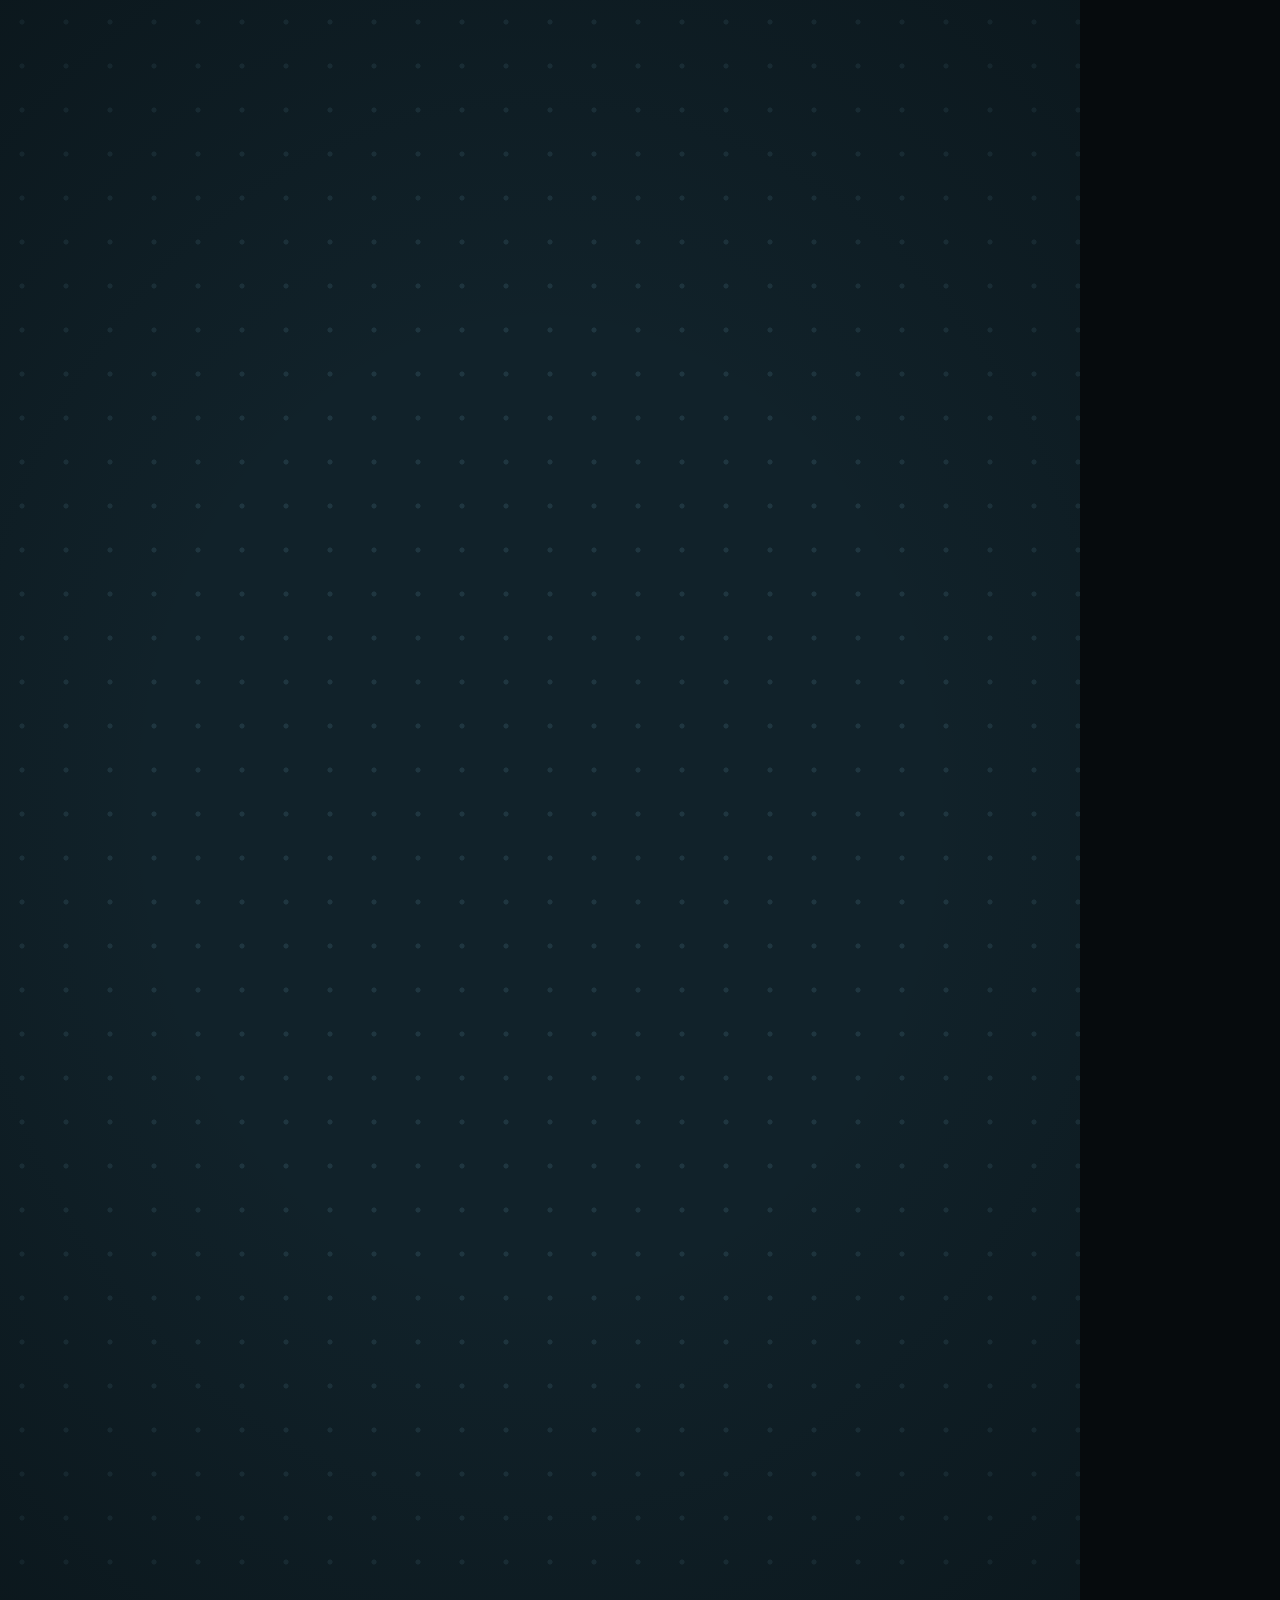
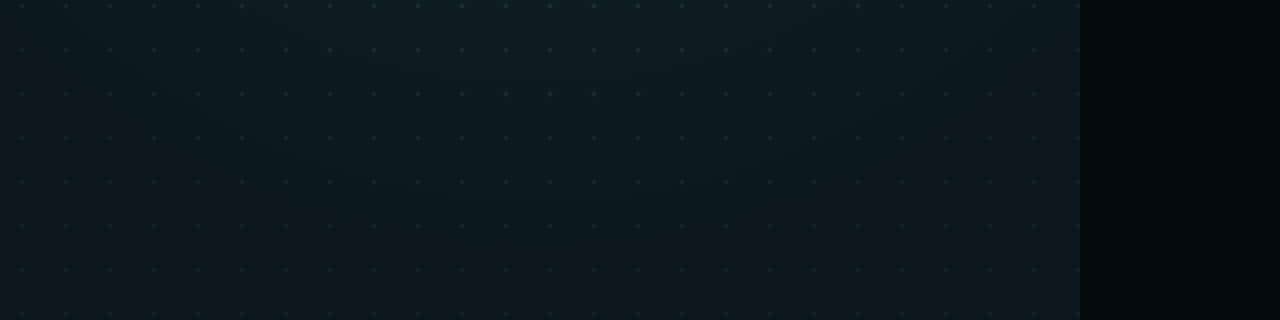
==== runtime/index.html @ 190a095e "Scene-plan video renderer: deterministic HTML runtime, word-synced narration, frame-exact capture Co" ====
<!doctype html>
<html lang="en">
<head>
  <meta charset="utf-8" />
  <meta name="viewport" content="width=device-width, initial-scale=1" />
  <title>Schematic runtime</title>
  <link rel="stylesheet" href="styles.css" />
</head>
<body>
  <div id="viewport">
    <div id="frame">
      <div id="grid"></div>
      <div id="vignette"></div>
      <div id="scenes"></div>
      <div id="progress"></div>
      <div id="captions"><div class="cap"></div></div>
    </div>
  </div>
  <div id="controls" hidden>
    <button id="play" type="button">Play</button>
    <input id="scrub" type="range" min="0" max="1000" value="0" aria-label="Seek" />
    <span id="clock">0.0s</span>
  </div>
  <script type="module" src="main.js"></script>
</body>
</html>
---- runtime/styles.css ----
@font-face {
  font-family: "Bricolage Grotesque";
  src: url("fonts/BricolageGrotesque.woff2") format("woff2");
  font-weight: 200 800;
  font-display: block;
}
@font-face {
  font-family: "JetBrains Mono";
  src: url("fonts/JetBrainsMono.woff2") format("woff2");
  font-weight: 400 700;
  font-display: block;
}

:root {
  --ground: #11222a;
  --ground-deep: #0a1316;
  --panel: #16262c;
  --panel-edge: #274049;
  --grid: #1f3640;
  --wire: #2c454e;
  --ink: #e8eff0;
  --ink-2: #a9bdc2;
  --muted: #6f878e;
  --signal: #ffb23e;
  --ok: #6bdda8;
  --fail: #ff6f61;
  --display: "Bricolage Grotesque", system-ui, sans-serif;
  --mono: "JetBrains Mono", ui-monospace, monospace;
}

* { box-sizing: border-box; }
html, body { margin: 0; background: #060b0d; }

/* ---- frame: always exactly 1080×1920 CSS px; preview mode scales it to fit ---- */
#frame {
  position: relative;
  width: 1080px;
  height: 1920px;
  overflow: hidden;
  background: var(--ground);
  color: var(--ink);
  font-family: var(--display);
  font-optical-sizing: auto;
  transform-origin: 0 0;
}
#grid {
  position: absolute;
  inset: -88px;
  background-image: radial-gradient(circle, var(--grid) 2.3px, transparent 2.8px);
  background-size: 44px 44px;
}
#vignette {
  position: absolute;
  inset: 0;
  background:
    radial-gradient(ellipse 80% 55% at 50% 42%, transparent 45%, rgba(6, 13, 16, 0.5) 100%);
}
#scenes { position: absolute; inset: 0; }

.scene { position: absolute; inset: 0; display: none; will-change: opacity, transform; }
.heading {
  position: absolute;
  left: 88px;
  right: 88px;
  top: 156px;
  font-size: 74px;
  font-weight: 720;
  line-height: 1.04;
  letter-spacing: -0.022em;
  text-wrap: balance;
}
.word { display: inline-block; }
.stage { position: absolute; left: 60px; top: 390px; width: 960px; height: 940px; }

/* ---- progress: one segment per scene (the video really is a sequence) ---- */
#progress { position: absolute; left: 88px; right: 88px; top: 88px; display: flex; gap: 10px; }
#progress .seg { flex: 1; height: 6px; border-radius: 3px; background: rgba(232, 239, 240, 0.16); overflow: hidden; }
#progress .fill { height: 100%; width: 0; background: var(--ink); border-radius: 3px; }

/* ---- captions: plain phrase chunks, no karaoke ---- */
#captions {
  position: absolute; left: 80px; right: 80px; top: 1372px; height: 180px;
  display: flex; align-items: center; justify-content: center;
}
.cap {
  font-size: 50px; font-weight: 600; line-height: 1.16; text-align: center; letter-spacing: -0.005em;
  text-wrap: balance; color: var(--ink);
  text-shadow: 0 3px 14px rgba(6, 11, 13, 0.9);
}

/* ---- architecture ---- */
.arch-wires { position: absolute; inset: 0; overflow: visible; }
.node {
  position: absolute; width: 282px; height: 226px; margin: -113px 0 0 -141px;
  border-radius: 32px; border: 3px solid var(--panel-edge); background: var(--panel);
  display: flex; flex-direction: column; align-items: center; justify-content: center; gap: 12px;
}
.node svg { width: 100px; height: 100px; color: var(--ink-2); }
.node .label { font-size: 42px; font-weight: 640; letter-spacing: -0.012em; white-space: nowrap; }
.node .ring {
  position: absolute; inset: -3px; border-radius: 32px; border: 3px solid var(--signal); opacity: 0;
}
.badge {
  position: absolute; top: -30px; right: -26px; padding: 9px 20px 10px; border-radius: 999px;
  font: 700 28px/1 var(--display); letter-spacing: 0.01em; color: #10181b; white-space: nowrap; opacity: 0;
}
.edge-label {
  font: 500 26px var(--mono); fill: var(--muted); paint-order: stroke; stroke: var(--ground); stroke-width: 10px;
}

/* ---- code ---- */
.code-panel {
  position: absolute; left: 0; right: 0; top: 40px; border-radius: 30px; background: var(--ground-deep);
  border: 3px solid var(--panel-edge); padding: 34px 0 40px; overflow: hidden;
}
.code-file {
  margin: 0 40px 26px; font: 600 34px var(--display); color: var(--ink-2); display: flex; gap: 14px; align-items: center;
}
.code-file svg { width: 36px; height: 36px; color: var(--muted); }
.code-lines { position: relative; }
.code-hl { position: absolute; left: 0; right: 0; background: rgba(255, 178, 62, 0.13); border-left: 6px solid var(--signal); }
.code-line { position: relative; display: flex; font: 500 36px/66px var(--mono); white-space: pre; }
.code-line .ln { width: 92px; text-align: right; padding-right: 30px; color: #3f5a62; flex: none; }
.code-line .src { color: #c6d2d6; }
.code-cursor { position: absolute; width: 20px; height: 48px; background: var(--signal); }
.tk-kw { color: #c9adff; }
.tk-str { color: #a3dcbc; }
.tk-num { color: #8fcaff; }
.tk-com { color: #5c767e; font-style: italic; }
.tk-fn { color: #eef4f5; font-weight: 700; }

/* ---- stat ---- */
.stat-value { position: absolute; left: 28px; top: 40px; display: flex; align-items: baseline; gap: 22px; }
.stat-num { font-size: 300px; font-weight: 800; letter-spacing: -0.05em; line-height: 0.9; font-variant-numeric: tabular-nums; }
.stat-unit { font-size: 110px; font-weight: 600; color: var(--ink-2); letter-spacing: -0.03em; }
.stat-label { position: absolute; left: 32px; right: 40px; top: 360px; font-size: 46px; font-weight: 500; color: var(--ink-2); line-height: 1.2; }
.bars { position: absolute; left: 32px; right: 32px; top: 600px; display: flex; flex-direction: column; gap: 46px; }
.bar-head { display: flex; justify-content: space-between; font-size: 38px; font-weight: 600; margin-bottom: 16px; }
.bar-head .v { font: 600 34px var(--mono); color: var(--ink-2); }
.bar-track { height: 56px; border-radius: 12px; background: rgba(232, 239, 240, 0.07); overflow: hidden; }
.bar-fill { height: 100%; border-radius: 12px; width: 0; }

/* ---- title ---- */
.title-kicker { position: absolute; left: 88px; right: 88px; top: 330px; font-size: 40px; font-weight: 520; color: var(--ink-2); }
.title-main {
  position: absolute; left: 82px; right: 70px; top: 400px; font-size: 128px; font-weight: 780;
  line-height: 1; letter-spacing: -0.026em; text-wrap: balance;
}
.title-hero { position: absolute; left: 60px; top: 1010px; width: 960px; height: 300px; }

/* ---- takeaway ---- */
.items { position: absolute; left: 28px; right: 28px; top: 0; bottom: 80px; display: flex; flex-direction: column; justify-content: center; gap: 64px; }
.item { display: flex; gap: 34px; align-items: flex-start; }
.item-icon {
  flex: none; width: 104px; height: 104px; border-radius: 32px; display: grid; place-items: center;
  border: 3px solid currentColor;
}
.item-icon svg { width: 58px; height: 58px; }
.item-text { font-size: 60px; font-weight: 600; line-height: 1.12; letter-spacing: -0.015em; padding-top: 12px; }

/* ---- compare ---- */
.cols { position: absolute; inset: 20px 0 0; display: grid; grid-template-columns: 1fr 1fr; gap: 28px; align-items: start; }
.col { border-radius: 32px; border: 3px solid var(--panel-edge); background: var(--panel); padding: 40px 34px 44px; }
.col-head { display: flex; flex-direction: column; gap: 18px; margin-bottom: 34px; }
.col-head svg { width: 76px; height: 76px; }
.col-name { font-size: 54px; font-weight: 740; letter-spacing: -0.025em; line-height: 1; }
.col-pt { font-size: 38px; font-weight: 500; line-height: 1.22; color: var(--ink-2); padding: 16px 0; border-top: 2px solid rgba(232, 239, 240, 0.08); }

/* ---- preview mode (not used when rendering) ---- */
body.preview { min-height: 100vh; display: flex; flex-direction: column; align-items: center; }
body.preview #viewport { overflow: hidden; }
#controls {
  display: flex; gap: 14px; align-items: center; padding: 12px 16px; width: 100%; max-width: 560px;
  font: 500 14px var(--display); color: var(--ink-2);
}
#controls[hidden] { display: none; }
#controls button {
  font: 600 14px var(--display); padding: 8px 16px; border-radius: 8px; border: 1px solid var(--panel-edge);
  background: var(--panel); color: var(--ink); cursor: pointer;
}
#controls button:focus-visible, #controls input:focus-visible { outline: 2px solid var(--signal); outline-offset: 2px; }
#scrub { flex: 1; accent-color: var(--signal); }
#clock { font-variant-numeric: tabular-nums; min-width: 4em; text-align: right; }
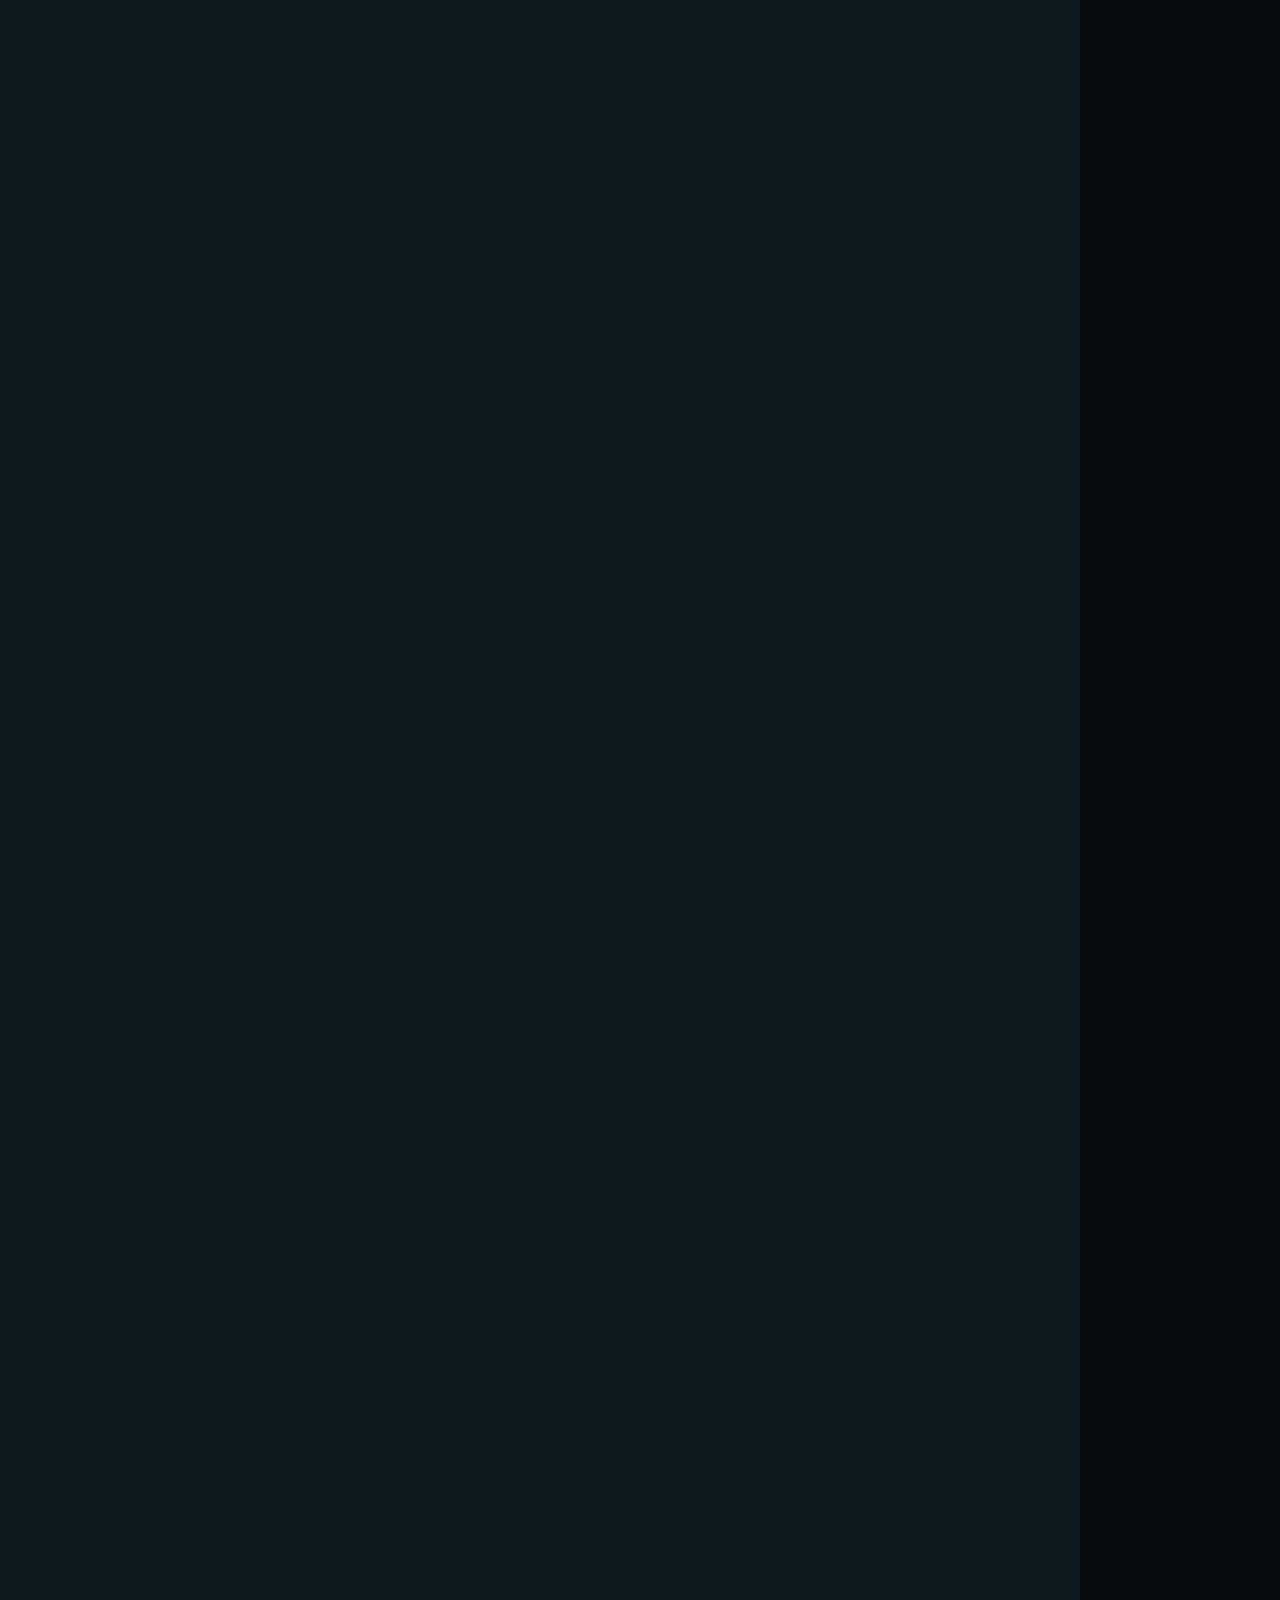
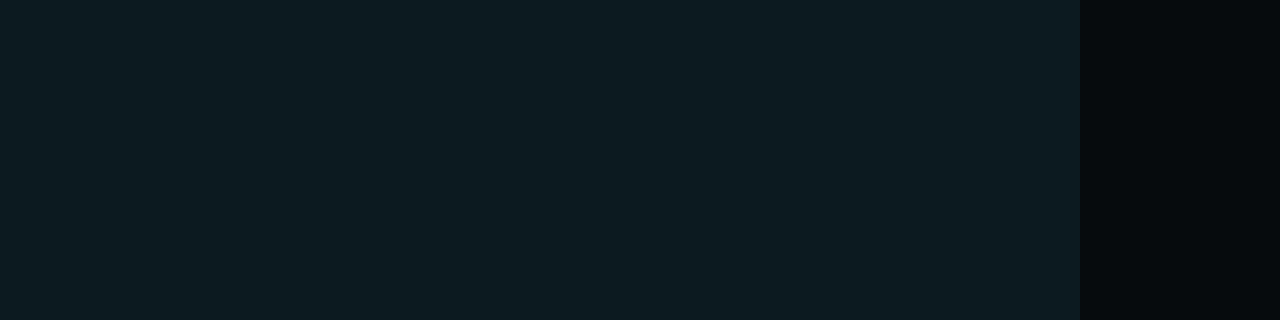
==== commit bc3459f4: "Scene engine and full generation pipeline Replace slide templates with an animated scene engine: eac" ====
--- a/runtime/index.html
+++ b/runtime/index.html
@@ -9,10 +9,7 @@
 <body>
   <div id="viewport">
     <div id="frame">
-      <div id="grid"></div>
-      <div id="vignette"></div>
       <div id="scenes"></div>
-      <div id="progress"></div>
       <div id="captions"><div class="cap"></div></div>
     </div>
   </div>
--- a/runtime/styles.css
+++ b/runtime/styles.css
@@ -12,172 +12,132 @@
 }
 
 :root {
-  --ground: #11222a;
-  --ground-deep: #0a1316;
-  --panel: #16262c;
-  --panel-edge: #274049;
-  --grid: #1f3640;
-  --wire: #2c454e;
-  --ink: #e8eff0;
-  --ink-2: #a9bdc2;
-  --muted: #6f878e;
+  --display: "Bricolage Grotesque", system-ui, sans-serif;
+  --mono: "JetBrains Mono", ui-monospace, monospace;
   --signal: #ffb23e;
   --ok: #6bdda8;
   --fail: #ff6f61;
-  --display: "Bricolage Grotesque", system-ui, sans-serif;
-  --mono: "JetBrains Mono", ui-monospace, monospace;
 }
 
 * { box-sizing: border-box; }
 html, body { margin: 0; background: #060b0d; }
 
-/* ---- frame: always exactly 1080×1920 CSS px; preview mode scales it to fit ---- */
 #frame {
-  position: relative;
-  width: 1080px;
-  height: 1920px;
-  overflow: hidden;
-  background: var(--ground);
-  color: var(--ink);
-  font-family: var(--display);
-  font-optical-sizing: auto;
-  transform-origin: 0 0;
-}
-#grid {
-  position: absolute;
-  inset: -88px;
-  background-image: radial-gradient(circle, var(--grid) 2.3px, transparent 2.8px);
-  background-size: 44px 44px;
-}
-#vignette {
-  position: absolute;
-  inset: 0;
-  background:
-    radial-gradient(ellipse 80% 55% at 50% 42%, transparent 45%, rgba(6, 13, 16, 0.5) 100%);
+  position: relative; width: 1080px; height: 1920px; overflow: hidden; background: #0c1a20;
+  font-family: var(--display); font-optical-sizing: auto; transform-origin: 0 0;
 }
 #scenes { position: absolute; inset: 0; }
 
-.scene { position: absolute; inset: 0; display: none; will-change: opacity, transform; }
-.heading {
-  position: absolute;
-  left: 88px;
-  right: 88px;
-  top: 156px;
-  font-size: 74px;
-  font-weight: 720;
-  line-height: 1.04;
-  letter-spacing: -0.022em;
-  text-wrap: balance;
+/* ---- a scene: mood background, parallax pattern, camera-moved world, screen layer ---- */
+.scene { position: absolute; inset: 0; display: none; overflow: hidden; color: var(--ink); will-change: transform, opacity; }
+.scene-bg { position: absolute; inset: 0; }
+.scene-pattern { position: absolute; inset: -400px; opacity: 1; }
+.world { position: absolute; left: 0; top: 0; width: 0; height: 0; transform-origin: 0 0; }
+.wires { position: absolute; overflow: visible; }
+.wire-label { font: 600 32px var(--display); fill: var(--ink-2); paint-order: stroke; stroke: var(--panel); stroke-width: 12px; }
+.actor-layer, .fx-layer { position: absolute; left: 0; top: 0; }
+.screen-layer { position: absolute; inset: 0; pointer-events: none; }
+.flash { position: absolute; inset: 0; opacity: 0; pointer-events: none; mix-blend-mode: screen; }
+
+.actor { position: absolute; transform-origin: 50% 50%; will-change: transform, opacity; }
+.actor .inner { width: 100%; height: 100%; }
+.a-prop, .a-glyph { width: 100%; height: 100%; }
+.a-glyph svg { width: 100%; height: 100%; }
+
+/* ---- text ---- */
+.a-text { color: var(--ink); text-wrap: balance; }
+.a-text .word { display: inline-block; }
+.a-text .term {
+  background-image: linear-gradient(rgba(255, 178, 62, 0.55), rgba(255, 178, 62, 0.55));
+  background-repeat: no-repeat; background-position: 0 88%; background-size: 0% 38%;
 }
-.word { display: inline-block; }
-.stage { position: absolute; left: 60px; top: 390px; width: 960px; height: 940px; }
 
-/* ---- progress: one segment per scene (the video really is a sequence) ---- */
-#progress { position: absolute; left: 88px; right: 88px; top: 88px; display: flex; gap: 10px; }
-#progress .seg { flex: 1; height: 6px; border-radius: 3px; background: rgba(232, 239, 240, 0.16); overflow: hidden; }
-#progress .fill { height: 100%; width: 0; background: var(--ink); border-radius: 3px; }
+/* ---- tech node ---- */
+.a-node {
+  width: 100%; height: 100%; border-radius: 34px; border: 4px solid var(--panel-edge); background: var(--panel);
+  display: flex; flex-direction: column; align-items: center; justify-content: center; gap: 10%;
+  box-shadow: 0 18px 40px rgba(0, 0, 0, 0.18);
+}
+.a-node svg { width: 42%; height: auto; color: var(--ink-2); }
+.a-node .label { font-size: 40px; font-weight: 660; letter-spacing: -0.012em; color: var(--ink); white-space: nowrap; }
 
-/* ---- captions: plain phrase chunks, no karaoke ---- */
+/* ---- shapes ---- */
+.a-shape { width: 100%; height: 100%; background: var(--panel); }
+.s-rect { border-radius: 36px; }
+.s-circle, .s-ring { border-radius: 50%; }
+.s-ring { background: transparent !important; border: 10px solid var(--signal); }
+.s-pill { border-radius: 999px; }
+.s-ground { border-radius: 0; background: var(--floor); box-shadow: inset 0 8px 0 rgba(255, 255, 255, 0.07); }
+.s-zone { border-radius: 44px; border: 5px dashed var(--panel-edge); background: transparent; }
+.shape-label { position: absolute; left: 36px; top: -26px; padding: 4px 18px; font: 650 34px var(--display); color: var(--ink-2); background: inherit; border-radius: 12px; }
+.s-zone .shape-label { background: transparent; top: 20px; left: 30px; }
+
+/* ---- counter / meter / bars / list ---- */
+.a-counter { color: var(--ink); white-space: nowrap; text-align: center; }
+.a-counter .unit { font-size: 0.34em; font-weight: 600; letter-spacing: -0.01em; margin-left: 0.18em; color: var(--ink-2); }
+.a-meter { width: 100%; }
+.a-meter .track { height: 64px; border-radius: 20px; background: rgba(128, 150, 156, 0.2); overflow: hidden; }
+.a-meter .fill { height: 100%; border-radius: 20px; width: 0; }
+.a-meter .m-label { margin-top: 18px; font-size: 40px; font-weight: 600; color: var(--ink-2); text-align: center; }
+.a-bars { display: flex; flex-direction: column; gap: 40px; }
+.a-bars .bar-head { display: flex; justify-content: space-between; font-size: 42px; font-weight: 650; margin-bottom: 14px; }
+.a-bars .bar-head .v { font: 600 38px var(--mono); color: var(--ink-2); }
+.a-bars .bar-track { height: 60px; border-radius: 16px; background: rgba(128, 150, 156, 0.18); overflow: hidden; }
+.a-bars .bar-fill { height: 100%; width: 0; border-radius: 16px; }
+.a-list { display: flex; flex-direction: column; gap: 56px; }
+.a-list .li { display: flex; gap: 32px; align-items: flex-start; }
+.a-list .li-icon { flex: none; width: 104px; height: 104px; border-radius: 32px; border: 4px solid currentColor; display: grid; place-items: center; }
+.a-list .li-icon svg { width: 58px; height: 58px; }
+.a-list .li-text { font-size: 58px; font-weight: 620; line-height: 1.12; letter-spacing: -0.015em; padding-top: 12px; }
+
+/* ---- code ---- */
+.a-code { border-radius: 32px; background: #0a1418; border: 4px solid #274049; padding: 30px 0 34px; color: #c6d2d6; box-shadow: 0 24px 60px rgba(0, 0, 0, 0.3); }
+.code-file { margin: 0 38px 20px; font: 650 32px var(--display); color: #8fa6ac; }
+.code-lines { position: relative; }
+.code-hl { position: absolute; left: 0; right: 0; background: rgba(255, 178, 62, 0.14); border-left: 8px solid var(--signal); }
+.code-line { position: relative; padding-left: 38px; font: 500 34px/60px var(--mono); white-space: pre; }
+.tk-kw { color: #c9adff; } .tk-str { color: #a3dcbc; } .tk-num { color: #8fcaff; }
+.tk-com { color: #5c767e; font-style: italic; } .tk-fn { color: #eef4f5; font-weight: 700; }
+
+/* ---- badges, bubbles, fx, travelling items ---- */
+.badge {
+  position: absolute; left: 50%; top: -34px; padding: 10px 24px 12px; border-radius: 999px; white-space: nowrap;
+  font: 750 32px/1 var(--display); letter-spacing: 0.01em; color: #10181b; opacity: 0; transform-origin: 50% 100%;
+}
+.bubble {
+  position: absolute; left: 0; top: 0; max-width: 620px; padding: 26px 36px; border-radius: 40px; background: #f7faf9;
+  color: #13262d; box-shadow: 0 16px 40px rgba(0, 0, 0, 0.22); transform-origin: 50% 100%; white-space: normal; width: max-content;
+}
+.bubble::after { content: ""; position: absolute; left: 50%; bottom: -22px; margin-left: -18px; border: 18px solid transparent; border-top: 22px solid #f7faf9; border-bottom: 0; }
+.bubble-text { font: 650 46px/1.12 var(--display); letter-spacing: -0.01em; text-align: center; }
+.send { position: absolute; left: 0; top: 0; }
+.fx { position: absolute; left: 0; top: 0; font: 800 76px/1 var(--display); color: var(--signal); }
+.fx-question, .fx-exclaim { width: 96px; height: 96px; border-radius: 50%; background: var(--signal); color: #1b1408; display: grid; place-items: center; font-size: 64px; }
+.fx-check { width: 96px; height: 96px; border-radius: 50%; background: var(--ok); color: #0f2a20; display: grid; place-items: center; font-size: 58px; }
+.fx-cross { width: 96px; height: 96px; border-radius: 50%; background: var(--fail); color: #2a0f0c; display: grid; place-items: center; font-size: 54px; }
+.fx-zzz { color: var(--ink-2); font-size: 60px; }
+.fx-sparkle { width: 30px; height: 30px; background: var(--signal); clip-path: polygon(50% 0, 62% 38%, 100% 50%, 62% 62%, 50% 100%, 38% 62%, 0 50%, 38% 38%); }
+.fx-sweat { width: 22px; height: 32px; background: #7cc4ff; border-radius: 50% 50% 50% 50% / 60% 60% 40% 40%; }
+.fx-dust { width: 44px; height: 44px; border-radius: 50%; background: rgba(160, 170, 170, 0.5); }
+.fx-ring { border: 8px solid var(--signal); border-radius: 50%; }
+
+/* ---- captions: one consistent pill, legible on every mood ---- */
 #captions {
-  position: absolute; left: 80px; right: 80px; top: 1372px; height: 180px;
-  display: flex; align-items: center; justify-content: center;
+  position: absolute; left: 90px; right: 90px; top: 1176px; height: 170px;
+  display: flex; align-items: center; justify-content: center; pointer-events: none;
 }
 .cap {
-  font-size: 50px; font-weight: 600; line-height: 1.16; text-align: center; letter-spacing: -0.005em;
-  text-wrap: balance; color: var(--ink);
-  text-shadow: 0 3px 14px rgba(6, 11, 13, 0.9);
+  max-width: 900px; padding: 14px 30px 18px; border-radius: 24px; background: rgba(8, 16, 20, 0.74);
+  font-size: 48px; font-weight: 620; line-height: 1.16; text-align: center; letter-spacing: -0.005em; text-wrap: balance; color: #f2f6f6;
 }
+.cap:empty { display: none; }
 
-/* ---- architecture ---- */
-.arch-wires { position: absolute; inset: 0; overflow: visible; }
-.node {
-  position: absolute; width: 282px; height: 226px; margin: -113px 0 0 -141px;
-  border-radius: 32px; border: 3px solid var(--panel-edge); background: var(--panel);
-  display: flex; flex-direction: column; align-items: center; justify-content: center; gap: 12px;
-}
-.node svg { width: 100px; height: 100px; color: var(--ink-2); }
-.node .label { font-size: 42px; font-weight: 640; letter-spacing: -0.012em; white-space: nowrap; }
-.node .ring {
-  position: absolute; inset: -3px; border-radius: 32px; border: 3px solid var(--signal); opacity: 0;
-}
-.badge {
-  position: absolute; top: -30px; right: -26px; padding: 9px 20px 10px; border-radius: 999px;
-  font: 700 28px/1 var(--display); letter-spacing: 0.01em; color: #10181b; white-space: nowrap; opacity: 0;
-}
-.edge-label {
-  font: 500 26px var(--mono); fill: var(--muted); paint-order: stroke; stroke: var(--ground); stroke-width: 10px;
-}
-
-/* ---- code ---- */
-.code-panel {
-  position: absolute; left: 0; right: 0; top: 40px; border-radius: 30px; background: var(--ground-deep);
-  border: 3px solid var(--panel-edge); padding: 34px 0 40px; overflow: hidden;
-}
-.code-file {
-  margin: 0 40px 26px; font: 600 34px var(--display); color: var(--ink-2); display: flex; gap: 14px; align-items: center;
-}
-.code-file svg { width: 36px; height: 36px; color: var(--muted); }
-.code-lines { position: relative; }
-.code-hl { position: absolute; left: 0; right: 0; background: rgba(255, 178, 62, 0.13); border-left: 6px solid var(--signal); }
-.code-line { position: relative; display: flex; font: 500 36px/66px var(--mono); white-space: pre; }
-.code-line .ln { width: 92px; text-align: right; padding-right: 30px; color: #3f5a62; flex: none; }
-.code-line .src { color: #c6d2d6; }
-.code-cursor { position: absolute; width: 20px; height: 48px; background: var(--signal); }
-.tk-kw { color: #c9adff; }
-.tk-str { color: #a3dcbc; }
-.tk-num { color: #8fcaff; }
-.tk-com { color: #5c767e; font-style: italic; }
-.tk-fn { color: #eef4f5; font-weight: 700; }
-
-/* ---- stat ---- */
-.stat-value { position: absolute; left: 28px; top: 40px; display: flex; align-items: baseline; gap: 22px; }
-.stat-num { font-size: 300px; font-weight: 800; letter-spacing: -0.05em; line-height: 0.9; font-variant-numeric: tabular-nums; }
-.stat-unit { font-size: 110px; font-weight: 600; color: var(--ink-2); letter-spacing: -0.03em; }
-.stat-label { position: absolute; left: 32px; right: 40px; top: 360px; font-size: 46px; font-weight: 500; color: var(--ink-2); line-height: 1.2; }
-.bars { position: absolute; left: 32px; right: 32px; top: 600px; display: flex; flex-direction: column; gap: 46px; }
-.bar-head { display: flex; justify-content: space-between; font-size: 38px; font-weight: 600; margin-bottom: 16px; }
-.bar-head .v { font: 600 34px var(--mono); color: var(--ink-2); }
-.bar-track { height: 56px; border-radius: 12px; background: rgba(232, 239, 240, 0.07); overflow: hidden; }
-.bar-fill { height: 100%; border-radius: 12px; width: 0; }
-
-/* ---- title ---- */
-.title-kicker { position: absolute; left: 88px; right: 88px; top: 330px; font-size: 40px; font-weight: 520; color: var(--ink-2); }
-.title-main {
-  position: absolute; left: 82px; right: 70px; top: 400px; font-size: 128px; font-weight: 780;
-  line-height: 1; letter-spacing: -0.026em; text-wrap: balance;
-}
-.title-hero { position: absolute; left: 60px; top: 1010px; width: 960px; height: 300px; }
-
-/* ---- takeaway ---- */
-.items { position: absolute; left: 28px; right: 28px; top: 0; bottom: 80px; display: flex; flex-direction: column; justify-content: center; gap: 64px; }
-.item { display: flex; gap: 34px; align-items: flex-start; }
-.item-icon {
-  flex: none; width: 104px; height: 104px; border-radius: 32px; display: grid; place-items: center;
-  border: 3px solid currentColor;
-}
-.item-icon svg { width: 58px; height: 58px; }
-.item-text { font-size: 60px; font-weight: 600; line-height: 1.12; letter-spacing: -0.015em; padding-top: 12px; }
-
-/* ---- compare ---- */
-.cols { position: absolute; inset: 20px 0 0; display: grid; grid-template-columns: 1fr 1fr; gap: 28px; align-items: start; }
-.col { border-radius: 32px; border: 3px solid var(--panel-edge); background: var(--panel); padding: 40px 34px 44px; }
-.col-head { display: flex; flex-direction: column; gap: 18px; margin-bottom: 34px; }
-.col-head svg { width: 76px; height: 76px; }
-.col-name { font-size: 54px; font-weight: 740; letter-spacing: -0.025em; line-height: 1; }
-.col-pt { font-size: 38px; font-weight: 500; line-height: 1.22; color: var(--ink-2); padding: 16px 0; border-top: 2px solid rgba(232, 239, 240, 0.08); }
-
-/* ---- preview mode (not used when rendering) ---- */
+/* ---- preview mode ---- */
 body.preview { min-height: 100vh; display: flex; flex-direction: column; align-items: center; }
 body.preview #viewport { overflow: hidden; }
-#controls {
-  display: flex; gap: 14px; align-items: center; padding: 12px 16px; width: 100%; max-width: 560px;
-  font: 500 14px var(--display); color: var(--ink-2);
-}
+#controls { display: flex; gap: 14px; align-items: center; padding: 12px 16px; width: 100%; max-width: 560px; font: 500 14px var(--display); color: #a9bdc2; }
 #controls[hidden] { display: none; }
-#controls button {
-  font: 600 14px var(--display); padding: 8px 16px; border-radius: 8px; border: 1px solid var(--panel-edge);
-  background: var(--panel); color: var(--ink); cursor: pointer;
-}
+#controls button { font: 600 14px var(--display); padding: 8px 16px; border-radius: 8px; border: 1px solid #274049; background: #16262c; color: #e8eff0; cursor: pointer; }
 #controls button:focus-visible, #controls input:focus-visible { outline: 2px solid var(--signal); outline-offset: 2px; }
 #scrub { flex: 1; accent-color: var(--signal); }
 #clock { font-variant-numeric: tabular-nums; min-width: 4em; text-align: right; }
